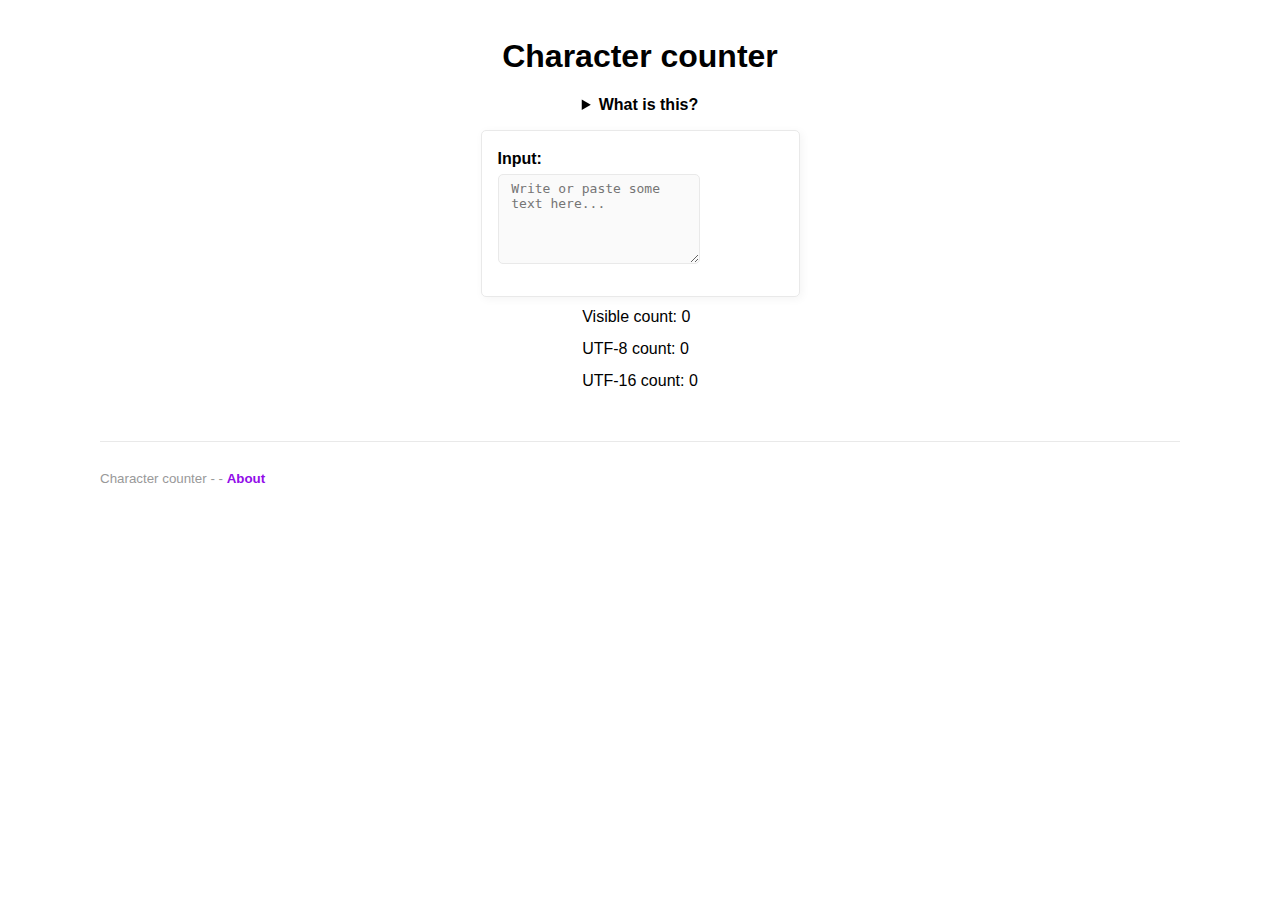
==== src/index.html @ 900f8946 "First actual commit" ====
<!DOCTYPE html>
<html lang="en">
  <head>
    <meta charset="utf-8">
    <meta http-equiv="X-UA-Compatible" content="IE=edge">
    <meta name="viewport" content="width=device-width,initial-scale=1.0">
    <meta name="Description" content="Character counter - Free, open, no ads and respects your privacy">
    <meta name="theme-color" content="#eeeeee"/>
    <link rel="icon" href="favicon.ico">
    <link rel="stylesheet" href="mvp.css">
    <!--<link rel="manifest" href="manifest.webmanifest">
    <link rel="apple-touch-icon" href="icons-192_apple.png">-->
    <title>Character counter - Free, open, no ads and respects your privacy</title>
  </head>
  <body>
    <noscript>
      <strong>Character counter requires Javascript</strong>
    </noscript>
    <main>
      <section>
        <header>
          <h1>Character counter</h1>
          <details>
            <summary>What is this?</summary>
            <p>Character counter can be used to count characters in text
            </p>
          </details>
        </header>
      </section>

      <section>
        <form>          
          <label id="textLabel" for="textInput" title="Text input">Input:</label>
          <textarea id="textInput" rows="5" placeholder="Write or paste some text here..." disabled></textarea>
        </form>
      </section>

      <section>
        <article>
            <p id="visibleCount">Visible count: 0</p>
            <p id="utf8Count">UTF-8 count: 0</p>
            <p id="utf16Count">UTF-16 count: 0</p>
        </article>
      </section>
    </main>

    <footer>
      <hr>
      <p>
        <small>
            Character counter - <i id="buildinfo"></i> - <a href="about.html">About</a>
        </small>
      </p>
    </footer>
  </body>
  <script type="module" src="count.js"></script>
  <script type="module">
      import {CharacterCounter} from "./count.js";
      const textInputArea = document.getElementById("textInput");
      textInputArea.disabled = false;
      const visibleCountElement = document.getElementById("visibleCount");
      const utf8CountElement = document.getElementById("utf8Count");
      const utf16CountElement = document.getElementById("utf16Count");

      textInputArea.addEventListener('input', onTextInput);
      function onTextInput(input) {
        const text = input.target.value;
        visibleCountElement.innerText = `Visible count: ${CharacterCounter.CountVisibleCharacters(text)}`;
        utf8CountElement.innerText = `UTF-8 count: ${CharacterCounter.CountUTF_8Characters(text)}`;
        utf16CountElement.innerText = `UTF-16 count: ${CharacterCounter.CountUTF_8Characters(text)}`;
      }
  </script>
</html>
---- src/mvp.css ----
/* MVP.css v1.6.2 - https://github.com/andybrewer/mvp */

:root {
    --border-radius: 5px;
    --box-shadow: 2px 2px 10px;
    --color: #118bee;
    --color-accent: #118bee15;
    --color-bg: #fff;
    --color-bg-secondary: #e9e9e9;
    --color-secondary: #920de9;
    --color-secondary-accent: #920de90b;
    --color-shadow: #f4f4f4;
    --color-text: #000;
    --color-text-secondary: #999;
    --font-family: -apple-system, BlinkMacSystemFont, "Segoe UI", Roboto, Oxygen-Sans, Ubuntu, Cantarell, "Helvetica Neue", sans-serif;
    --hover-brightness: 1.2;
    --justify-important: center;
    --justify-normal: left;
    --line-height: 1.5;
    --width-card: 285px;
    --width-card-medium: 460px;
    --width-card-wide: 800px;
    --width-content: 1080px;
}

/* Layout */
article aside {
    background: var(--color-secondary-accent);
    border-left: 4px solid var(--color-secondary);
    padding: 0.01rem 0.8rem;
}

body {
    background: var(--color-bg);
    color: var(--color-text);
    font-family: var(--font-family);
    line-height: var(--line-height);
    margin: 0;
    overflow-x: hidden;
    padding: 1rem 0;
}

footer,
header,
main {
    margin: 0 auto;
    max-width: var(--width-content);
    padding: 0.5rem 0.5rem;
}

hr {
    background-color: var(--color-bg-secondary);
    border: none;
    height: 1px;
    margin: 1.5rem 0;
}

section {
    display: flex;
    flex-wrap: wrap;
    justify-content: var(--justify-important);
}

section aside {
    border: 1px solid var(--color-bg-secondary);
    border-radius: var(--border-radius);
    box-shadow: var(--box-shadow) var(--color-shadow);
    margin: 1rem;
    padding: 1.25rem;
    width: var(--width-card);
}

section aside:hover {
    box-shadow: var(--box-shadow) var(--color-bg-secondary);
}

section aside img {
    max-width: 100%;
}

[hidden] {
    display: none;
}

/* Headers */
article header,
div header,
main header {
    padding-top: 0;
}

header {
    text-align: var(--justify-important);
}

header a b,
header a em,
header a i,
header a strong {
    margin-left: 0.5rem;
    margin-right: 0.5rem;
}

header nav img {
    margin: 1rem 0;
}

section header {
    padding-top: 0;
    padding-bottom: 0;
    width: 100%;
}

/* Nav */
nav {
    align-items: center;
    display: flex;
    font-weight: bold;
    justify-content: space-between;
    margin-bottom: 7rem;
}

nav ul {
    list-style: none;
    padding: 0;
}

nav ul li {
    display: inline-block;
    margin: 0 0.5rem;
    position: relative;
    text-align: left;
}

/* Nav Dropdown */
nav ul li:hover ul {
    display: block;
}

nav ul li ul {
    background: var(--color-bg);
    border: 1px solid var(--color-bg-secondary);
    border-radius: var(--border-radius);
    box-shadow: var(--box-shadow) var(--color-shadow);
    display: none;
    height: auto;
    left: -2px;
    padding: .5rem 1rem;
    position: absolute;
    top: 1.7rem;
    white-space: nowrap;
    width: auto;
}

nav ul li ul li,
nav ul li ul li a {
    display: block;
}

/* Typography */
code,
samp {
    background-color: var(--color-accent);
    border-radius: var(--border-radius);
    color: var(--color-text);
    display: inline-block;
    margin: 0 0.1rem;
    padding: 0 0.5rem;
}

details {
    margin: 0.8rem 0;
}

details summary {
    font-weight: bold;
    cursor: pointer;
}

h1,
h2,
h3,
h4,
h5,
h6 {
    line-height: var(--line-height);
    margin: 0.5rem 0;
}

mark {
    padding: 0.1rem;
}

ol li,
ul li {
    padding: 0.2rem 0;
}

p {
    margin: 0.5rem 0;
    padding: 0;
}

pre {
    margin: 1rem 0;
    max-width: var(--width-card-wide);
    padding: 1rem 0;
}

pre code,
pre samp {
    display: block;
    max-width: var(--width-card-wide);
    padding: 0.5rem 2rem;
    white-space: pre-wrap;
}

small {
    color: var(--color-text-secondary);
}

sup {
    background-color: var(--color-secondary);
    border-radius: var(--border-radius);
    color: var(--color-bg);
    font-size: xx-small;
    font-weight: bold;
    margin: 0.2rem;
    padding: 0.2rem 0.3rem;
    position: relative;
    top: -2px;
}

/* Links */
a {
    color: var(--color-secondary);
    display: inline-block;
    font-weight: bold;
    text-decoration: none;
}

a:hover {
    filter: brightness(var(--hover-brightness));
    text-decoration: underline;
}

a b,
a em,
a i,
a strong,
button {
    border-radius: var(--border-radius);
    display: inline-block;
    font-size: medium;
    font-weight: bold;
    line-height: var(--line-height);
    margin: 0.5rem 0;
    padding: 1rem 2rem;
}

button {
    font-family: var(--font-family);
}

button:hover {
    cursor: pointer;
    filter: brightness(var(--hover-brightness));
}

a b,
a strong,
button {
    background-color: var(--color);
    border: 2px solid var(--color);
    color: var(--color-bg);
}

a em,
a i {
    border: 2px solid var(--color);
    border-radius: var(--border-radius);
    color: var(--color);
    display: inline-block;
    padding: 1rem 2rem;
}

/* Images */
figure {
    margin: 0;
    padding: 0;
}

figure img {
    max-width: 100%;
}

figure figcaption {
    color: var(--color-text-secondary);
}

/* Forms */

button:disabled,
input:disabled {
    background: var(--color-bg-secondary);
    border-color: var(--color-bg-secondary);
    color: var(--color-text-secondary);
    cursor: not-allowed;
}

button[disabled]:hover {
    filter: none;
}

form {
    border: 1px solid var(--color-bg-secondary);
    border-radius: var(--border-radius);
    box-shadow: var(--box-shadow) var(--color-shadow);
    display: block;
    max-width: var(--width-card-wide);
    min-width: var(--width-card);
    padding: 1rem;
    text-align: var(--justify-normal);
}

form header {
    margin: 1.25rem 0;
    padding: 1.25rem 0;
}

input,
label,
select,
textarea {
    display: block;
    font-size: inherit;
    max-width: var(--width-card-wide);
}

input[type="checkbox"],
input[type="radio"] {
    display: inline-block;
}

input[type="checkbox"]+label,
input[type="radio"]+label {
    display: inline-block;
    font-weight: normal;
    position: relative;
    top: 1px;
}

input,
select,
textarea {
    border: 1px solid var(--color-bg-secondary);
    border-radius: var(--border-radius);
    margin-bottom: 1rem;
    padding: 0.4rem 0.8rem;
}

input[readonly],
textarea[readonly] {
    background-color: var(--color-bg-secondary);
}

label {
    font-weight: bold;
    margin-bottom: 0.2rem;
}

/* Tables */
table {
    border: 1px solid var(--color-bg-secondary);
    border-radius: var(--border-radius);
    border-spacing: 0;
    display: inline-block;
    max-width: 100%;
    overflow-x: auto;
    padding: 0;
    white-space: nowrap;
}

table td,
table th,
table tr {
    padding: 0.3rem 0.5rem;
    text-align: var(--justify-important);
}

table thead {
    background-color: var(--color);
    border-collapse: collapse;
    border-radius: var(--border-radius);
    color: var(--color-bg);
    margin: 0;
    padding: 0;
}

table thead th:first-child {
    border-top-left-radius: var(--border-radius);
}

table thead th:last-child {
    border-top-right-radius: var(--border-radius);
}

table thead th:first-child,
table tr td:first-child {
    text-align: var(--justify-normal);
}

table tr:nth-child(even) {
    background-color: var(--color-accent);
}

/* Quotes */
blockquote {
    display: block;
    font-size: x-large;
    line-height: var(--line-height);
    margin: 1rem auto;
    max-width: var(--width-card-medium);
    padding: 1.5rem 1rem;
    text-align: var(--justify-important);
}

blockquote footer {
    color: var(--color-text-secondary);
    display: block;
    font-size: small;
    line-height: var(--line-height);
    padding: 1.5rem 0;
}
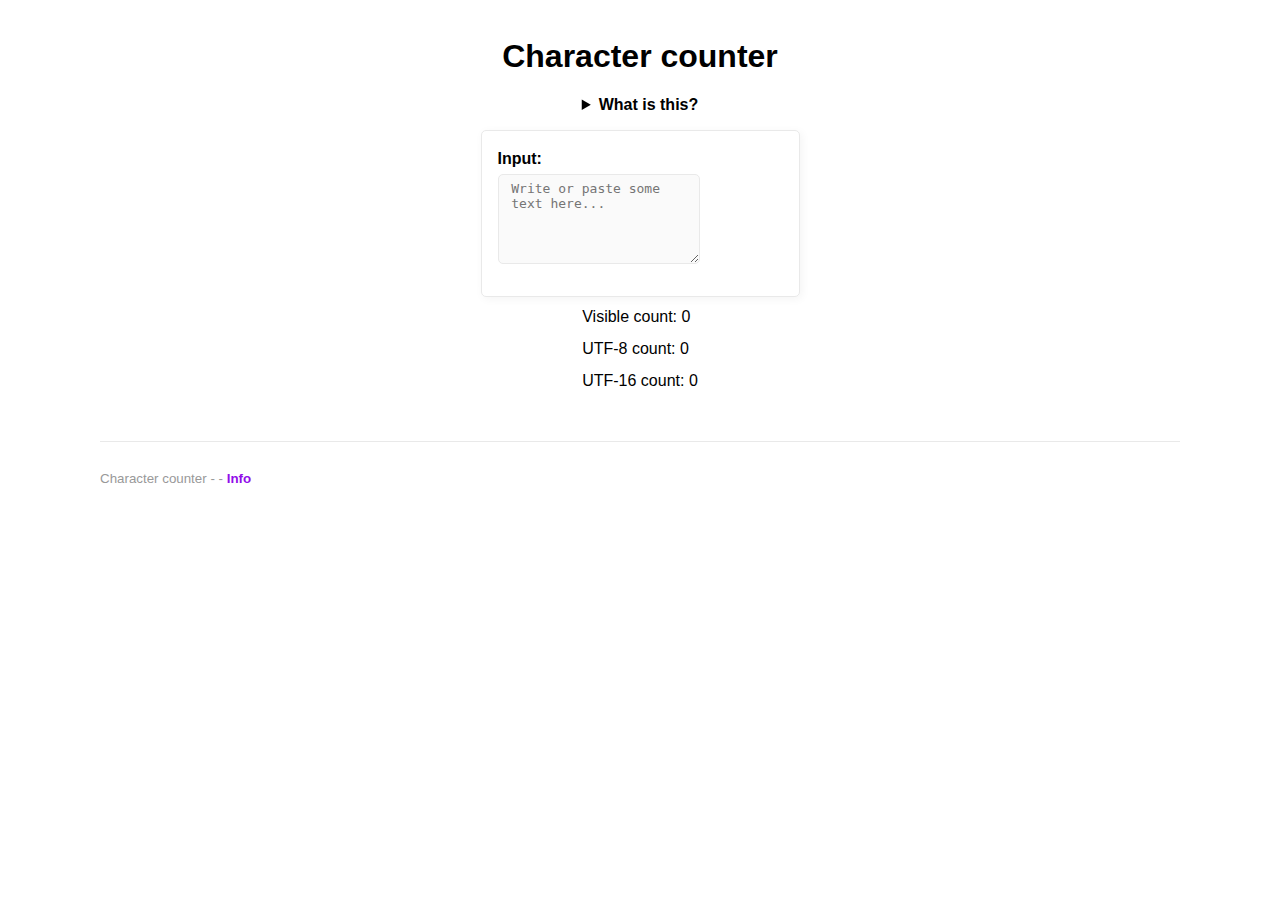
==== commit cd368e7d: "Add build info and service worker related elements" ====
--- a/src/index.html
+++ b/src/index.html
@@ -5,11 +5,11 @@
     <meta http-equiv="X-UA-Compatible" content="IE=edge">
     <meta name="viewport" content="width=device-width,initial-scale=1.0">
     <meta name="Description" content="Character counter - Free, open, no ads and respects your privacy">
-    <meta name="theme-color" content="#eeeeee"/>
+    <meta name="theme-color" content="#bbbbbb"/>
     <link rel="icon" href="favicon.ico">
     <link rel="stylesheet" href="mvp.css">
-    <!--<link rel="manifest" href="manifest.webmanifest">
-    <link rel="apple-touch-icon" href="icons-192_apple.png">-->
+    <link rel="manifest" href="manifest.webmanifest">
+    <link rel="apple-touch-icon" href="icons-192_apple.png">
     <title>Character counter - Free, open, no ads and respects your privacy</title>
   </head>
   <body>
@@ -48,7 +48,7 @@
       <hr>
       <p>
         <small>
-            Character counter - <i id="buildinfo"></i> - <a href="about.html">About</a>
+            Character counter - <i id="buildInfo"></i> - <a href="info.html">Info</a>
         </small>
       </p>
     </footer>
@@ -62,12 +62,35 @@
       const utf8CountElement = document.getElementById("utf8Count");
       const utf16CountElement = document.getElementById("utf16Count");
 
+      if ('serviceWorker' in navigator) {
+        navigator.serviceWorker.register('/sw.js');
+      }
+
+      fillBuildInfo('buildInfo', CharacterCounter.buildDate, CharacterCounter.gitShortHash);
+
       textInputArea.addEventListener('input', onTextInput);
       function onTextInput(input) {
         const text = input.target.value;
-        visibleCountElement.innerText = `Visible count: ${CharacterCounter.CountVisibleCharacters(text)}`;
+        visibleCountElement.innerText = `Visible count: ${countVisibleCharacters(text)}`;
         utf8CountElement.innerText = `UTF-8 count: ${CharacterCounter.CountUTF_8Characters(text)}`;
-        utf16CountElement.innerText = `UTF-16 count: ${CharacterCounter.CountUTF_8Characters(text)}`;
+        utf16CountElement.innerText = `UTF-16 count: ${CharacterCounter.CountUTF_16Characters(text)}`;
+      }
+
+      function countVisibleCharacters(text) {
+        //return 1;
+        const segmenter = new Intl.Segmenter("en");
+        const segments = segmenter.segment(text);
+        let total = 0;
+        for (let {segment, index, isWordLike} of segments) {
+          total++;
+        }
+        return total;
+      }
+
+      function fillBuildInfo(elementName, day, shortHash)
+      {
+          const buildInfoElement = document.getElementById(elementName);
+          buildInfoElement.innerHTML = `<time datetime="${day}">${day}</time> <a href="https://github.com/mcraiha/WebCount/commit/${shortHash}">#${shortHash}</a>`;
       }
   </script>
 </html>